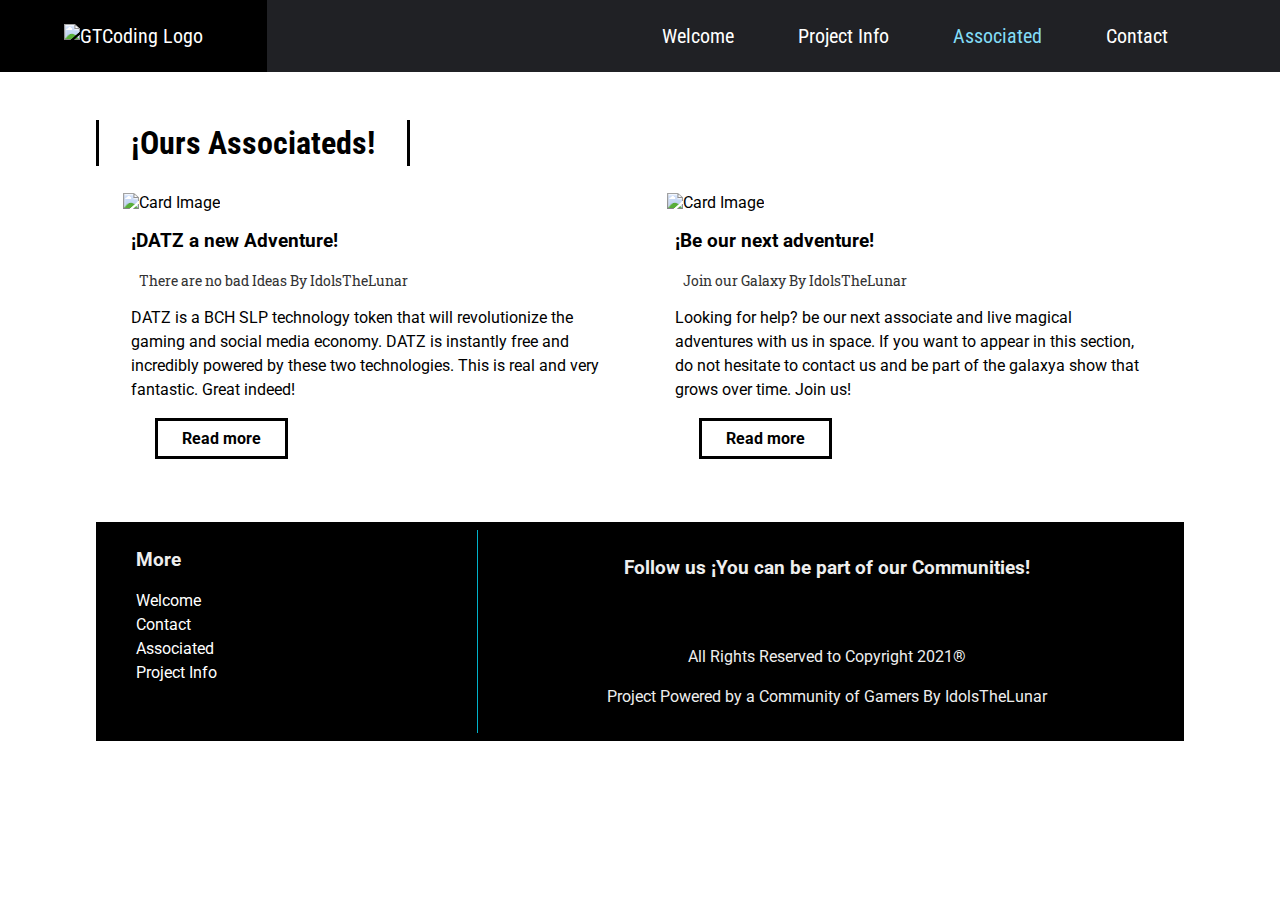
==== Associated.html @ 42eea737 "Add files via upload" ====
<!DOCTYPE html>
<html lang="en">

<head>
  <meta charset="UTF-8">
  <meta name="viewport" content="width=device-width, initial-scale=1.0">
  <meta http-equiv="X-UA-Compatible" content="ie=edge">
  <link rel="stylesheet" href="https://use.fontawesome.com/releases/v5.1.0/css/all.css" integrity="sha384-lKuwvrZot6UHsBSfcMvOkWwlCMgc0TaWr+30HWe3a4ltaBwTZhyTEggF5tJv8tbt"
    crossorigin="anonymous">
  <link href="https://fonts.googleapis.com/css?family=Roboto|Roboto+Condensed|Roboto+Slab" rel="stylesheet">
  <link rel="stylesheet" href="style.css">
  <title>Spaceland Project Info</title>
</head>

<body>
  <div id="slideout-menu">
      <ul>
          <li>
              <a href="index.html">Welcome</a>
          </li>
          <li>
              <a href="blogslist.html">Project Info</a>
          </li>
          <li>
              <a href="Asociados.html">Associated</a>
          </li>
          <li>
              <a href="about.html">Contact</a>
          </li>
          <li>
              <input type="text" placeholder="Search Here">
          </li>
      </ul>
  </div>

  <nav>
      <div id="logo-img">
          <a href="index.html
          ">
              <img src="img/logo.png" alt="GTCoding Logo">
          </a>
      </div>
      <div id="menu-icon">
          <i class="fas fa-bars"></i>
      </div>
      <ul>
          <li>
              <a href="index.html">Welcome</a>
          </li>
          <li>
              <a  href="blogslist.html">Project Info</a>
          </li>
          <li>
              <a class="active" href="Associated.html">Associated</a>
          </li>
          <li>
              <a href="about.html">Contact</a>
          </li>
          <li>
              <div id="search-icon">
                  <i class="fas fa-search"></i>
              </div>
          </li>
      </ul>
  </nav>

  <div id="searchbox">
      <input type="text" placeholder="Search Here">
  </div>


  <main>
    <h2 class="page-heading">¡Ours Associateds!</h2>

    <section>
      <div class="card">
        <div class="card-image">
          <a href="AssociatedWithDATZ.html">
            <img src="img/BestCoin.gif" alt="Card Image">
          </a>
        </div>

        <div class="card-description">
          <a href="AssociatedWithDATZ.html">
            <h3>¡DATZ a new Adventure!</h3>
          </a>
          <div class="card-meta">
            There are no bad Ideas 
            <a href="https://discord.gg/TFW2cEHx">By IdolsTheLunar</a>
          </div>
          <p>
            DATZ is a BCH SLP technology token that will revolutionize the gaming and social media economy. DATZ is instantly free and incredibly powered by these two technologies. This is real and very fantastic. Great indeed!
            
          </p>
          <a href="AssociatedWithDATZ.html" class="btn-readmore">Read more</a>
        </div>
      </div>

      <div class="card">
        <div class="card-image">
          <a href="about.html">
            <img src="img/animado.gif" alt="Card Image">
          </a>
        </div>

        <div class="card-description">
          <a href="about.html">
            <h3>¡Be our next adventure!</h3>
          </a>
          <div class="card-meta">
            Join our Galaxy
            <a href="https://twitter.com/SpacelandOffic1">By IdolsTheLunar</a>
          </div>
          <p> 
            Looking for help? be our next associate and live magical adventures with us in space. If you want to appear in this section, do not hesitate to contact us and be part of the galaxya show that grows over time. Join us!
          </p>
          <a href="about.html" class="btn-readmore">Read more</a>
        </div>
      </div>

    </section>

    <div class="pagination">
      <a href="#"></a>
      <a href="#"></a>
      <a href="#"></a>
      <a href="#"></a>
      <a href="#"></a>
    </div>

    <footer>
        <div id="left-footer">
            <h3>More</h3>
            <p>
                <ul>
                    <li>
                        <a href="index.html">Welcome</a>
                    </li>
                    <li>
                        <a href="about.html">Contact</a>
                    </li>
                    <li>
                        <a href="#"></a>
                    </li>
                    <li>
                        <a href="Asociados.html">Associated</a>
                    </li>
                    <li>
                        <a href="blogslist.html">Project Info</a>
                    </li>
                    <li>
                        <a href="#"></a>
                    </li>
                </ul>
            </p>
        </div>

        <div id="right-footer">
            <h3>Follow us ¡You can be part of our Communities!</h3>
            <div id="social-media-footer">
                <ul>
                    <li>
                        <a href="https://twitter.com/SpacelandOffic1">
                            <i class="fab fa-twitter"></i></i>
                        </a>
                    </li>
                    <li>
                        <a href="https://www.youtube.com/channel/UCFnpE9BeVK0FPbTWInHU4tw/videos">
                            <i class="fab fa-youtube"></i></i>
                        </a>
                    </li>
                    <li>
                        <a href="https://discord.gg/TFW2cEHx">
                            <i class="fab fa-discord"></i></i>
                        </a>
                    </li>
                </ul>
            </div>
            <p>All Rights Reserved to Copyright 2021®</p>
            
            <p>Project Powered by a Community of Gamers By IdolsTheLunar</p>
        </div>
    </footer>

  </main>

  <script src="main.js"></script>
</body>

</html>
---- style.css ----
body {
  font-family: "Roboto", sans-serif;
  margin: 0;
}

h1 {
  padding: 8px;
  background: rgba(0, 222, 252, 0.8);
  border-radius: 8px;
  margin: 0;
  font-size: 64px;
  font-family: "Roboto Slab", serif;
}

p {
  line-height: 1.5;
}

main {
  margin: 0 auto;
}

a {
  text-decoration: none;
  color: black;
}

a:hover {
  text-decoration: underline;
}

/* Inputs */

input,
textarea {
  height: 32px;
  padding: 0 16px;
  font-family: "Roboto Condensed", sans-serif;
  font-size: 20px;
  border: none;
  box-shadow: inset 8px 3px 18px -4px rgba(0, 0, 0, 0.4);
}

input:focus,
textarea:focus {
  outline: none;
}

/* Banner */

#banner {
  height: 65.7vh;
  display: flex;
  align-items: center;
  justify-content: center;
  flex-direction: column;
  background: rgba(0, 0, 0, 0.2) url("img/welcomebanner.png");
  background-size: cover;
  background-attachment: fixed;
  background-position: center;
  background-blend-mode: overlay;
  color: white;
}

#banner h3 {
  background: rgb(0, 0, 0);
  border-radius: 4px;
  padding: 0 50px;
  font-size: 20px;
}

/* Search Box */

#searchbox {
  position: fixed;
  right: 0;
  top: 24px;
  width: 500px;
  pointer-events: none;
  z-index: 50;
  transition: 0.4s;
}

#searchbox input {
  height: 48px;
  width: 100%;
}

/* Navigation */

nav {
  height: 72px;
  background: #202125;
  width: 100%;
  margin: 0;
  position: fixed;
  font-family: "Roboto Condensed", sans-serif;
  font-size: 20px;
  display: flex;
  justify-content: space-between;
  padding: 0 16px 0 0;
  box-sizing: border-box;
  z-index: 100;
}

nav a {
  padding: 0 32px;
  color: rgb(255, 255, 255);
  transition: 0.4s;
}

nav a:hover {
  text-decoration: none;
  color: rgb(0, 222, 252, 0.8);
}

nav ul {
  display: flex;
  list-style: none;
  justify-content: space-around;
  align-items: center;
  height: 100%;
  margin: 0;
}

.active {
  color: #83dcf7;
}

#logo-img {
  display: flex;
  height: 100%;
  background: #111;
  padding: 0 32px;
  align-items: center;
  color: white;
  transition: 0.4s;
}

#logo-img img {
  height: 100px;
}

#logo-img:hover {
  background: black;
}

#menu-icon {
  height: 100%;
  font-size: 28px;
  padding: 0 4px;
  color: #eee;
  display: none;
  align-items: center;
}

/* Search Icon */

#search-icon {
  color: white;
  padding: 0 32px;
  cursor: pointer;
  transition: 0.4s;
}

#search-icon:hover {
  color: rgb(0, 222, 252, 0.8);
}

/* Slideout Menu */

#slideout-menu {
  display: none;
  background: #2d3436;
  z-index: 100;
  position: fixed;
  transition: 0.4s;
  margin-top: 72px;
  width: 100%;
  text-align: center;
  opacity:0;
  pointer-events:none;
}

#slideout-menu ul {
  list-style: none;
  padding: 0 32px;
}

#slideout-menu ul li {
  padding: 8px;
}

#slideout-menu a {
  font-family: "Roboto Condensed", sans-serif;
  font-size: 20px;
  color: white;
}

#slideout-menu input {
  width: 85%;
  padding: 8px;
  font-family: "Roboto Condensed", sans-serif;
  font-size: 20px;
  text-align: center;
}

/* Sections */

section {
  display: flex;
  justify-content: space-around;
  flex-wrap: wrap;
}

.section-heading {
  font-size: 32px;
  font-family: "Roboto Condensed", sans-serif;
  border-left: 3px solid black;
  border-right: 3px solid black;
  transition: all 0.4s;
  display: inline-block;
  padding: 4px 32px;
}

.section-heading:hover {
  padding: 4px 48px;
  background: rgb(0, 222, 252, 0.8);
}

/* Section Source */

#section-source p {
  padding: 8px;
  text-align: center;
}

#section-source a {
  margin: 8px;
  text-align: center;
}

/* Card */

.card-image {
  transition: 0.4s;
}

.card-image:hover {
  box-shadow: 0 10px 6px -6px #777;
}

.card .card-description {
  padding: 0 8px;
}

.card-meta-blogpost{
  color:#333;
  font-size:14px;
  padding: 16px;
  font-family:'Roboto Slab', serif;
}

.card-meta-blogpost a{
  color:#333;
}

/* Button Read more */

.btn-readmore {
  padding: 8px 24px;
  border: 3px solid black;
  transition: 0.4s;
  display: inline-block;
  margin-bottom: 24px;
  margin-left: 24px;
  font-weight: bold;
  cursor: pointer;
  background: white;
}

.btn-readmore:hover {
  background: rgb(0, 222, 252, 0.8);
  text-decoration: none;
  padding: 8px 64px 8px 24px;
  color: white;
}

/* Footer */

footer {
  background: black;
  padding: 8px;
  color: #eee;
  display: flex;
}

footer a {
  color: white;
}

footer #left-footer {
  flex: 1;
  border-right: 1px solid rgb(0, 222, 252, 0.8);
  padding-left: 32px;
}

footer #left-footer ul {
  padding: 0;
  list-style: none;
  line-height: 1.5;
}

footer #right-footer {
  flex: 2;
  padding: 8px;
  text-align: center;
}

footer #social-media-footer a .fa-facebook,
footer #social-media-footer a .fa-youtube,
footer #social-media-footer a .fa-github {
  color: white;
  transition: 0.4s;
}

footer #social-media-footer ul {
  display: flex;
  list-style: none;
  justify-content: center;
  padding: 0;
}

footer #social-media-footer ul li {
  font-size: 48px;
  padding: 16px;
  transition: 0.4s;
}

footer #social-media-footer ul li:hover a .fa-youtube {
  color: rgb(0, 222, 252, 0.8);
}

footer #social-media-footer ul li:hover a .fa-facebook {
  color: #3b5998;
}

footer #social-media-footer ul li:hover a .fa-github {
  color: #bbb;
}

/* Blog List page */

.page-heading{
  font-size:32px;
  font-family:'Roboto Condensed', sans-serif;
  border-left:3px solid black;
  border-right:3px solid black;
  transition: all 0.4s;
  display:inline-block;
  padding:4px 32px;
  margin-top: 120px;
}

.page-heading:hover{
  padding:4px 48px;
  background:rgb(0, 222, 252, 0.8);
}

.card-meta{
  color:#333;
  font-size: 14px;
  padding-left:8px;
  font-family:'Roboto Slab', serif;
}

.card-meta a{
  color:#333;
}

/* Pagination */

.pagination{
  padding:8px;
  text-align:center;
  font-weight:bold;
}

.pagination a{
  border-top: 3px solid white;
  display: inline-block;
  padding:8px 16px;
  transition:0.4s;
}

.pagination a:hover{
  text-decoration: none;
  border-top:3px solid black;
}

/* Single Blogpost */

#post-container{
  display: flex;
}

#blogpost{
  display: flex;
  flex-direction:column;
  width:70%;
  border-left:1px solid #999;
}

#blogpost .card{
  width:100%;
}

#blogpost .card-image:hover{
  box-shadow: none;
}

/* Sidebar */

#sidebar{
  background:#333;
  flex:1;
  padding: 8px 16px;
  color:white;
  box-shadow: inset 27px 0 51px -18px rgba(0,0,0,0.75);
}

/* Comments section */

#comments-section{
  border-top: 2px solid #eee;
  padding:8px;
}


/* Media Queries */

@media (max-width: 900px) {
  nav ul {
    display: none;
  }

  #menu-icon {
    display: flex;
  }

  #slideout-menu {
    display: block;
  }

  #searchbox {
    display: none;
  }

  #blogpost{
    width:100%;
    border-left:0;
  }

  #sidebar{
    display: none;
  }
}

@media (max-width: 719px) {
  main {
    width: 95%;
  }

  section {
    flex-direction: column;
  }

  .card,
  .card .card-image img {
    width: 100%;
  }

  footer {
    flex-direction: column;
    text-align: center;
  }

  footer #left-footer {
    flex: 1;
    border-right: 0;
    padding-left: 0;
  }

  footer #right-footer {
    background: #eee;
    color: black;
  }

  footer #right-footer a {
    color: black;
  }

  footer #social-media-footer a .fa-facebook,
  footer #social-media-footer a .fa-youtube,
  footer #social-media-footer a .fa-github {
    color: black;
    transition: 0.4s;
  }
}

@media (max-width: 600px) {
  main {
    width: 100%;
  }

  h1 {
    font-size: 48px;
  }

  #banner h3 {
    font-size: 20px;
  }

  .card {
    text-align: center;
  }

  #logo-img {
    padding: 0;
  }
}

@media (min-width: 720px) {
  main {
    width: 95%;
  }
  .card {
    width: 45%;
  }
  .card .card-image img {
    width: 100%;
  }
}

@media (min-width: 1200px) {
  main {
    width: 85%;
  }
}
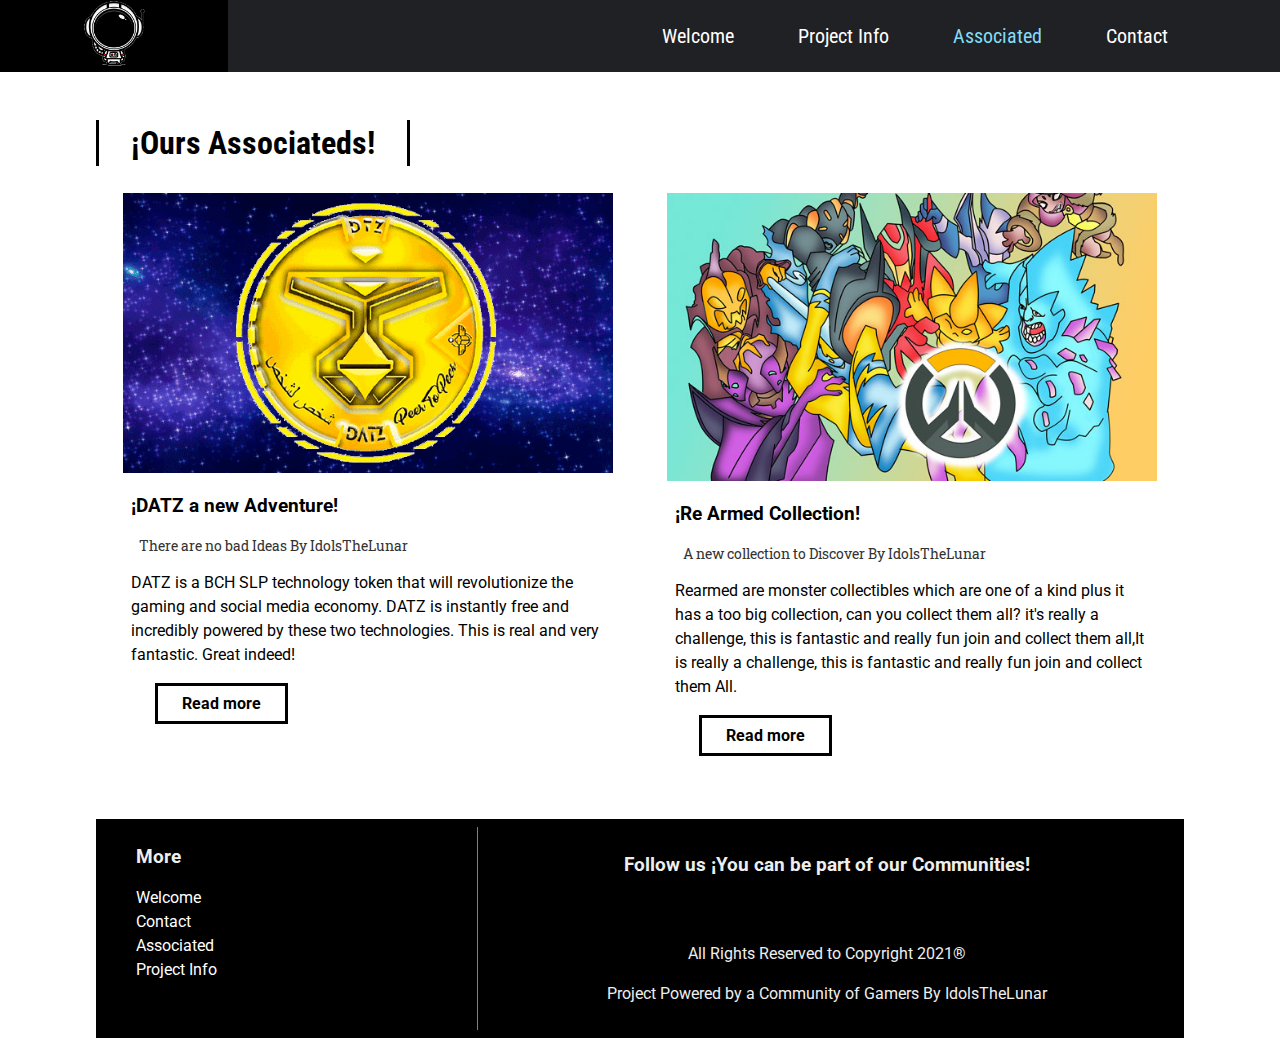
==== commit c0fa5b1f: "Add files via upload" ====
--- a/Associated.html
+++ b/Associated.html
@@ -25,7 +25,7 @@
               <a href="Asociados.html">Associated</a>
           </li>
           <li>
-              <a href="about.html">Contact</a>
+              <a href="AssociatedWithDATZ.html">Contact</a>
           </li>
           <li>
               <input type="text" placeholder="Search Here">
@@ -54,7 +54,7 @@
               <a class="active" href="Associated.html">Associated</a>
           </li>
           <li>
-              <a href="about.html">Contact</a>
+              <a href="AssociatedWithDATZ.html">Contact</a>
           </li>
           <li>
               <div id="search-icon">
@@ -73,6 +73,7 @@
     <h2 class="page-heading">¡Ours Associateds!</h2>
 
     <section>
+
       <div class="card">
         <div class="card-image">
           <a href="AssociatedWithDATZ.html">
@@ -86,11 +87,10 @@
           </a>
           <div class="card-meta">
             There are no bad Ideas 
-            <a href="https://discord.gg/TFW2cEHx">By IdolsTheLunar</a>
+            <a href="https://discord.gg/wrbyqDtGgR">By IdolsTheLunar</a>
           </div>
           <p>
             DATZ is a BCH SLP technology token that will revolutionize the gaming and social media economy. DATZ is instantly free and incredibly powered by these two technologies. This is real and very fantastic. Great indeed!
-            
           </p>
           <a href="AssociatedWithDATZ.html" class="btn-readmore">Read more</a>
         </div>
@@ -98,26 +98,24 @@
 
       <div class="card">
         <div class="card-image">
-          <a href="about.html">
-            <img src="img/animado.gif" alt="Card Image">
+          <a href="RearmedProject.html">
+            <img src="img/rearmed-project.jpg" alt="Card Image">
           </a>
         </div>
 
         <div class="card-description">
-          <a href="about.html">
-            <h3>¡Be our next adventure!</h3>
+          <a href="RearmedProject.html">
+            <h3>¡Re Armed Collection!</h3>
           </a>
           <div class="card-meta">
-            Join our Galaxy
+            A new collection to Discover
             <a href="https://twitter.com/SpacelandOffic1">By IdolsTheLunar</a>
           </div>
-          <p> 
-            Looking for help? be our next associate and live magical adventures with us in space. If you want to appear in this section, do not hesitate to contact us and be part of the galaxya show that grows over time. Join us!
+          <p>
+            Rearmed are monster collectibles which are one of a kind plus it has a too big collection, can you collect them all? it's really a challenge, this is fantastic and really fun join and collect them all,It is really a challenge, this is fantastic and really fun join and collect them All. 
           </p>
-          <a href="about.html" class="btn-readmore">Read more</a>
+          <a href="RearmedProject.html" class="btn-readmore">Read more</a>
         </div>
-      </div>
-
     </section>
 
     <div class="pagination">
@@ -137,7 +135,7 @@
                         <a href="index.html">Welcome</a>
                     </li>
                     <li>
-                        <a href="about.html">Contact</a>
+                        <a href="AssociatedWithDATZ.html">Contact</a>
                     </li>
                     <li>
                         <a href="#"></a>
@@ -170,7 +168,7 @@
                         </a>
                     </li>
                     <li>
-                        <a href="https://discord.gg/TFW2cEHx">
+                        <a href="https://discord.gg/wrbyqDtGgR">
                             <i class="fab fa-discord"></i></i>
                         </a>
                     </li>
